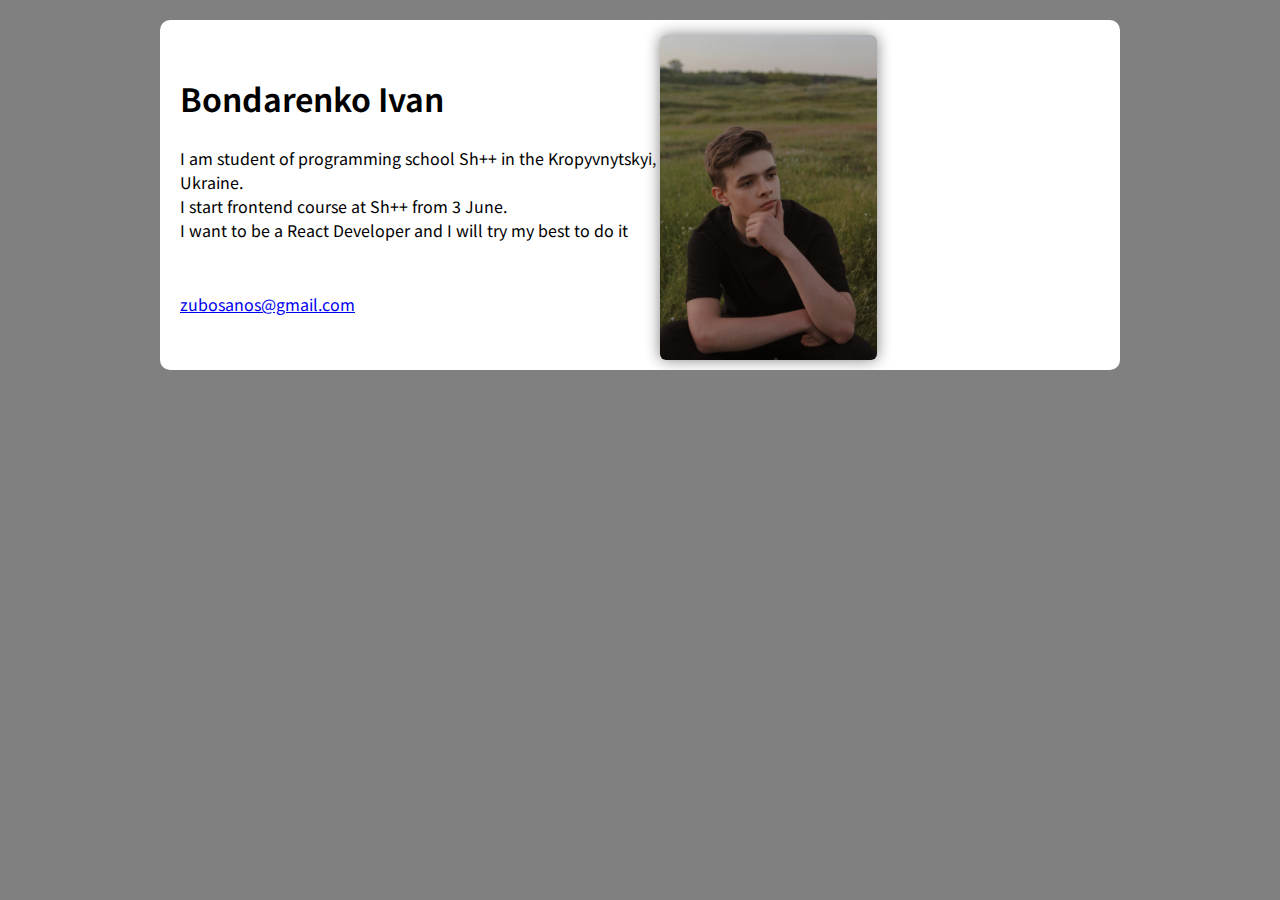
==== index.html @ 48fb41b7 "a" ====
<!DOCTYPE html>
<html lang="ru">
	<head>
		<meta charset="UTF-8">
		<title>My rezume</title>
		<link rel="stylesheet" href="Rezume1.css">
		<link rel="preconnect" href="https://fonts.gstatic.com">
		<link href="https://fonts.googleapis.com/css2?family=Noto+Sans+KR:wght@100&display=swap" rel="stylesheet">
	</head>
	<body>
		<div class  ="card">
			<div class ="text">
				<h1>Bondarenko Ivan</h1>
				<p>I am student of programming school Sh++ in the Kropyvnytskyi, Ukraine.<br>
				I start frontend course at Sh++ from 3 June.<br>
				I want to be a React Developer and I will try my best to do it<br>
				</p>
				<div class="down">
					<p class = 'mail'><a class = 'link' href = 'mailto:zubosanos@gmail.com' target = '_blank'>zubosanos@gmail.com</a></p>
				</div>
			</div>
			<img class = 'Ivan' src='My photo.jpg' alt='My photo'>
		</div>
	</body>
</html>
---- Rezume1.css ----
* {
	margin: 0;
	padding: 0;
}
body {
	background-color: gray;
	/*padding: 30px;*/
}
.card {
	border-radius: 10px;
	margin-top: 20px;
	background-color: white;
	width: 75%;
	height: 350px;
	font-family: Noto Sans KR;
	display: flex;
	align-content: center;
	margin-left: auto;
	margin-right: auto;
	box-shadow: 0 0 15px grey;

}
.text {
	margin-left: 20px;
	margin-top: 55px;
	width: 480px;
}
h1 {
	font-weight: 650;
}
p {
	margin-top: 25px;
	width: 500px;
	
}
.Ivan {
	/*margin-left: 60px;*/
	margin-top: 15px;
	height: 325px;
	border-radius: 6px;
	box-shadow: 0 0 15px grey;
}
.mail {
	margin-top: 50px;
	width: 200px;
}
.down {
	display: flex;
}
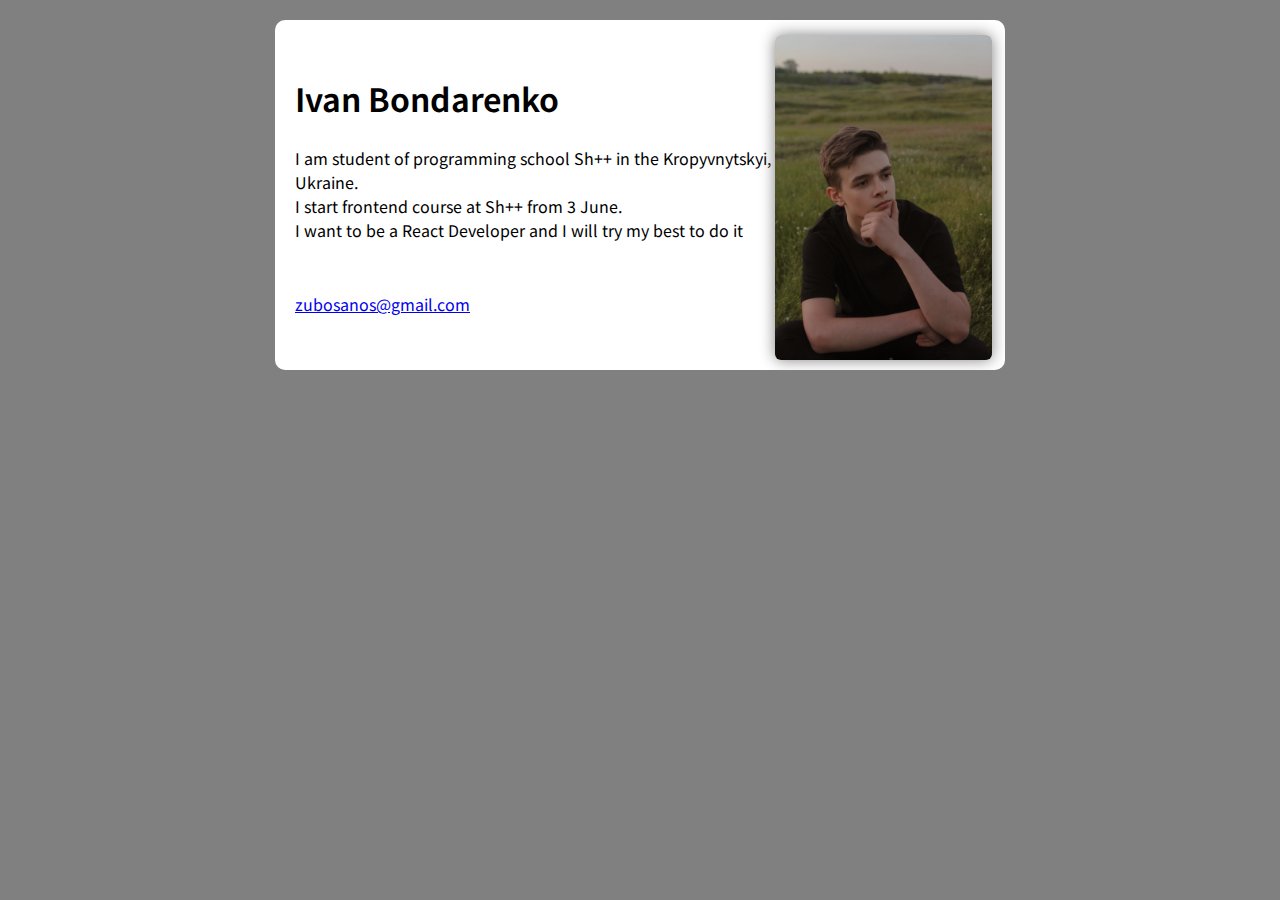
==== commit 76ec3c69: "a" ====
--- a/index.html
+++ b/index.html
@@ -3,14 +3,14 @@
 	<head>
 		<meta charset="UTF-8">
 		<title>My rezume</title>
-		<link rel="stylesheet" href="Rezume1.css">
+		<link rel="stylesheet" href="style.css">
 		<link rel="preconnect" href="https://fonts.gstatic.com">
 		<link href="https://fonts.googleapis.com/css2?family=Noto+Sans+KR:wght@100&display=swap" rel="stylesheet">
 	</head>
 	<body>
 		<div class  ="card">
 			<div class ="text">
-				<h1>Bondarenko Ivan</h1>
+				<h1>Ivan Bondarenko</h1>
 				<p>I am student of programming school Sh++ in the Kropyvnytskyi, Ukraine.<br>
 				I start frontend course at Sh++ from 3 June.<br>
 				I want to be a React Developer and I will try my best to do it<br>
--- a/style.css
+++ b/style.css
@@ -0,0 +1,49 @@
+* {
+	margin: 0;
+	padding: 0;
+}
+body {
+	background-color: gray;
+	/*padding: 30px;*/
+}
+.card {
+	border-radius: 10px;
+	margin-top: 20px;
+	background-color: white;
+	width: 730px;
+	height: 350px;
+	font-family: Noto Sans KR;
+	display: flex;
+	align-content: center;
+	margin-left: auto;
+	margin-right: auto;
+	box-shadow: 0 0 15px grey;
+
+}
+.text {
+	margin-left: 20px;
+	margin-top: 55px;
+	width: 480px;
+}
+h1 {
+	font-weight: 650;
+}
+p {
+	margin-top: 25px;
+	width: 500px;
+	
+}
+.Ivan {
+	/*margin-left: 60px;*/
+	margin-top: 15px;
+	height: 325px;
+	border-radius: 6px;
+	box-shadow: 0 0 15px grey;
+}
+.mail {
+	margin-top: 50px;
+	width: 200px;
+}
+.down {
+	display: flex;
+}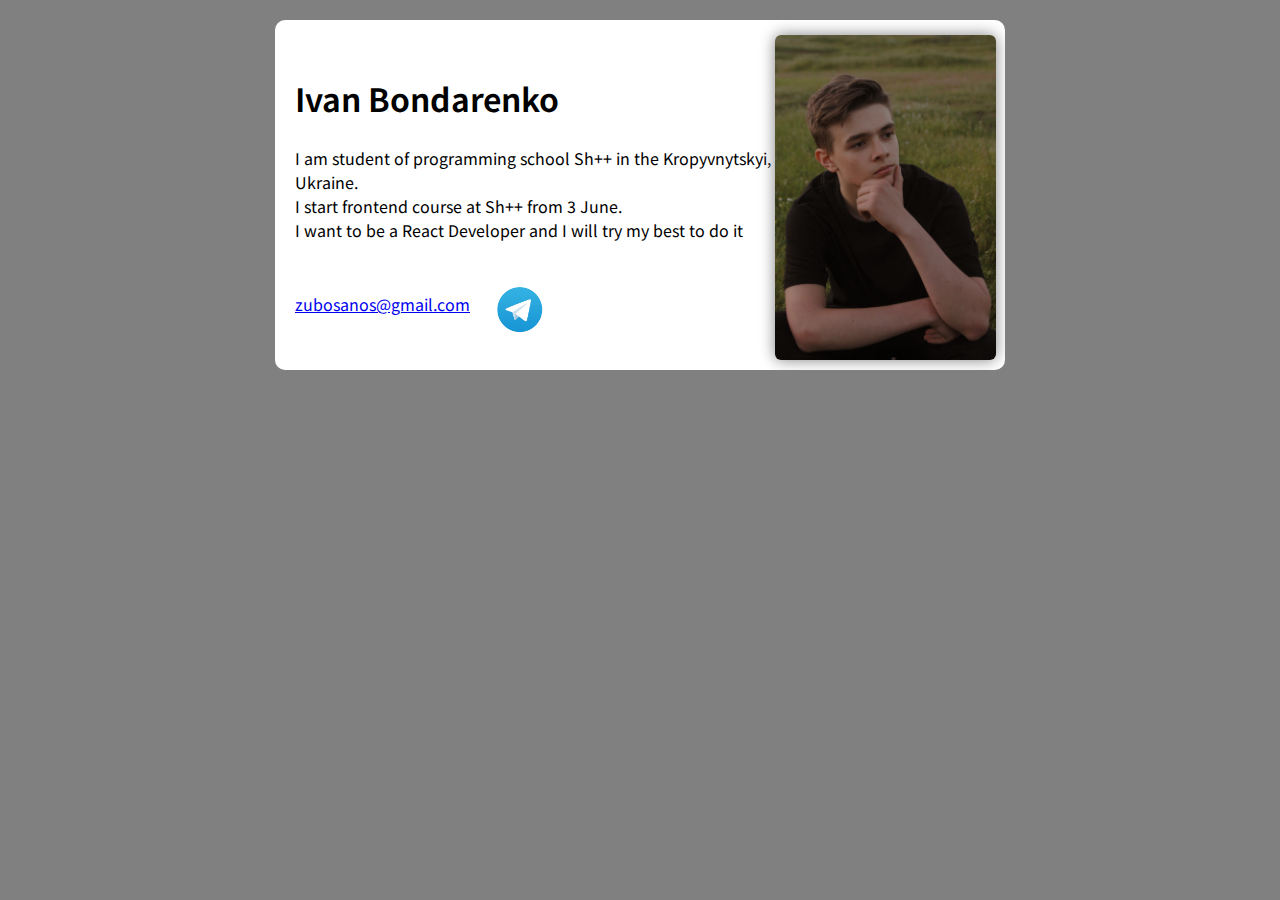
==== commit ab9ec67f: "a" ====
--- a/index.html
+++ b/index.html
@@ -18,6 +18,9 @@
 				<div class="down">
 					<p class = 'mail'><a class = 'link' href = 'mailto:zubosanos@gmail.com' target = '_blank'>zubosanos@gmail.com</a></p>
 				</div>
+				<a href = 'https://t.me/Terr0rblade'>
+					<img class = 'telegram' src = 'telegram.png' alt = 'telegram'>
+				</a>
 			</div>
 			<img class = 'Ivan' src='My photo.jpg' alt='My photo'>
 		</div>
--- a/style.css
+++ b/style.css
@@ -46,4 +46,10 @@
 }
 .down {
 	display: flex;
+}
+.telegram {
+	width: 50px;
+	height: 50px;
+	margin-top: -50px;
+	margin-left: 200px;
 }